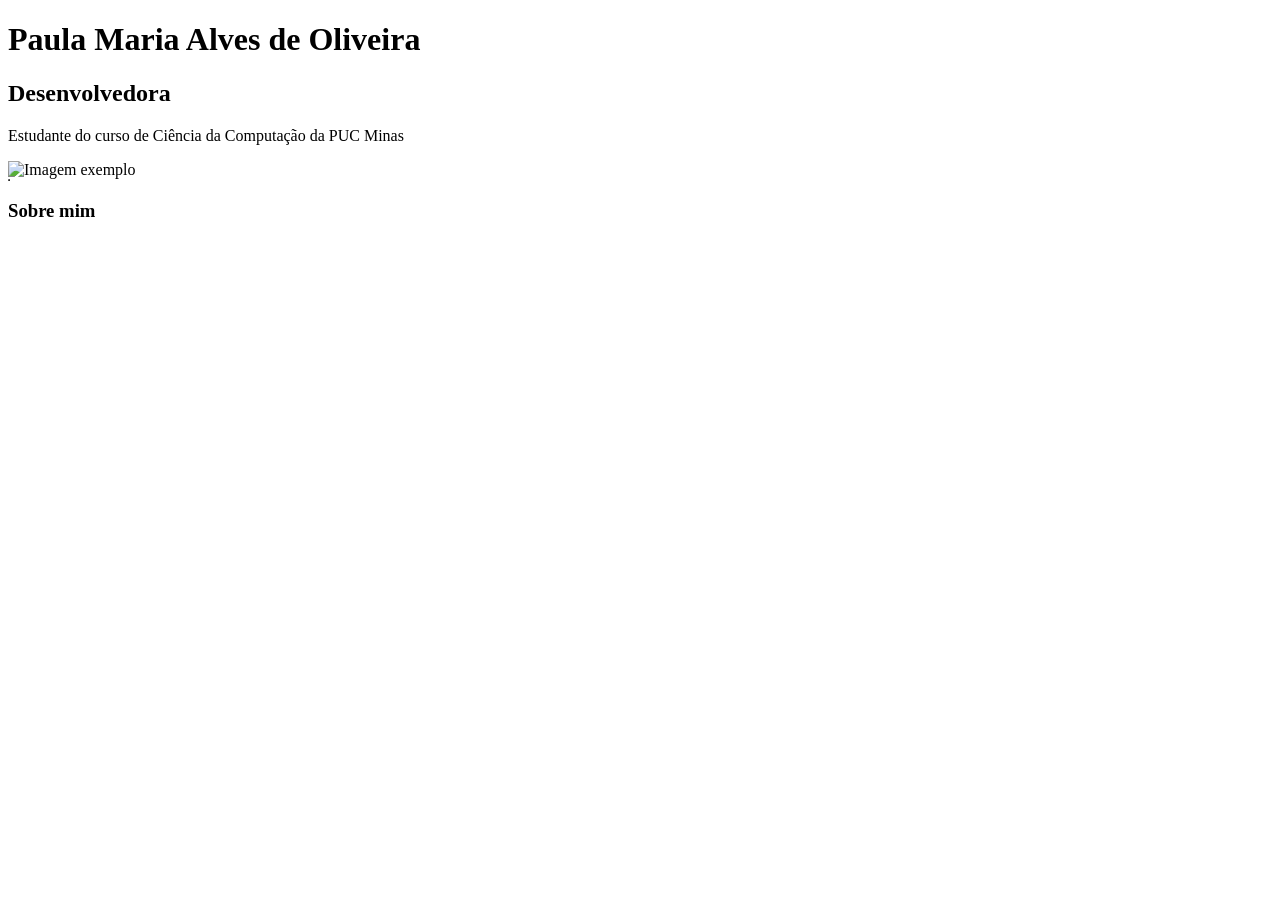
==== public/index.html @ b2fc9676 "inicio atv 3/4" ====
<!DOCTYPE html>
<html lang="pt-BR">
<head>
    <meta charset="UTF-8">
    <meta name="viewport" content="width=device-width, initial-scale=1.0">
    <link rel = "stylesheet" href = "style.css">
    <title>CV</title>
</head>
<body>
    <!--CABEÇALHO-->
    <header>
        <meta name = "description" content = "Atividade Prática DIW">
        <meta name = "author" content = "Paula Maria">
                
    </header>

    <!--Conteudo-->
    <main>
        <h1>Paula Maria Alves de Oliveira</h1>
        <h2 class = "subtitulo">Desenvolvedora</h2>
        <p>Estudante do curso de Ciência da Computação da PUC Minas</p>

        <table border = "1">
            <tr>
                <img src = "exemplo.jpg" alt = "Imagem exemplo">
            </tr>
        </table>
    </main>



    <!--Barra lateral-->
    <aside class = "perfil">
        <h3 class = "Titulo"> Sobre mim </h3>

    </aside>
    
</body>
</html>
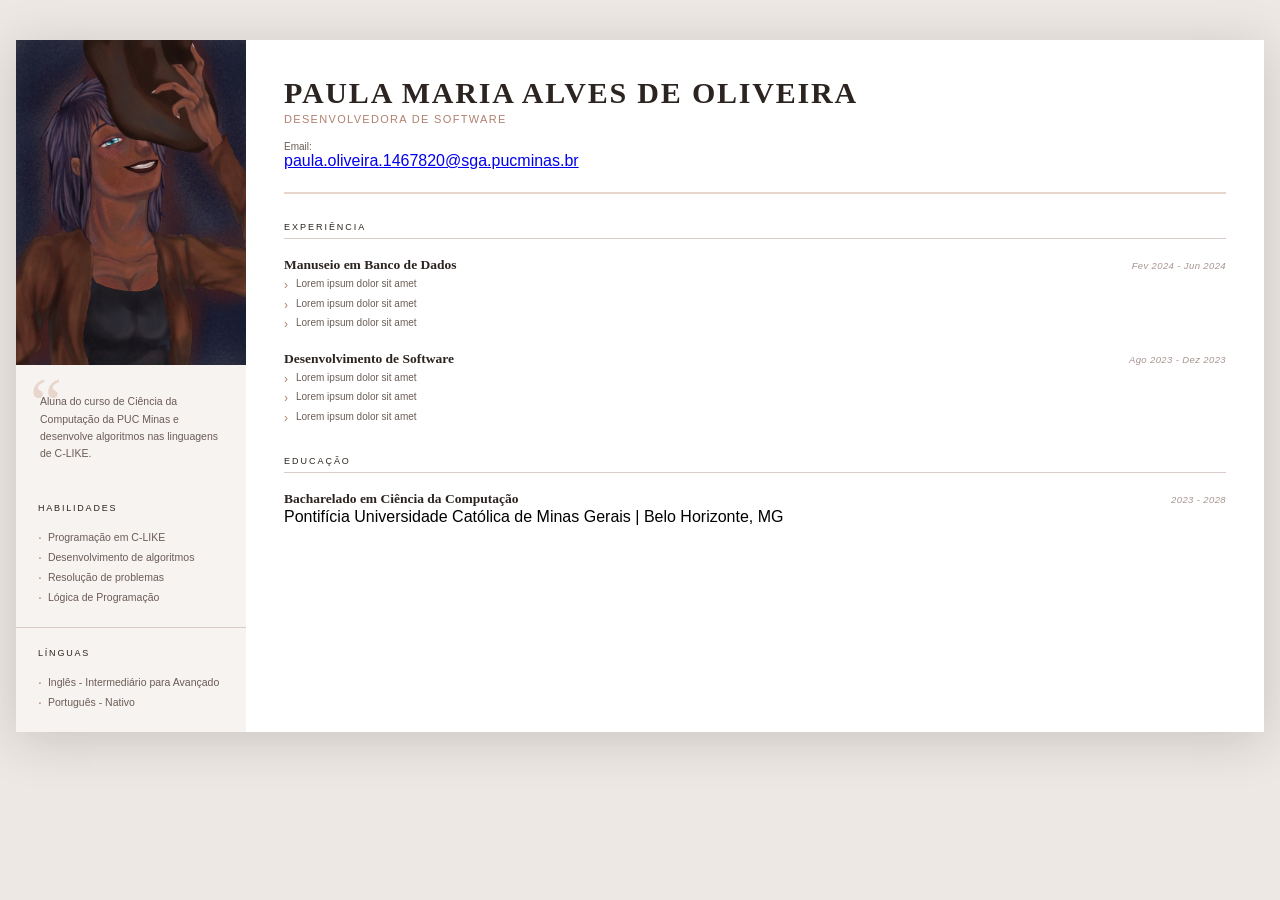
==== commit 6bd1e365: "página html" ====
--- a/public/index.html
+++ b/public/index.html
@@ -1,39 +1,89 @@
 <!DOCTYPE html>
-<html lang="pt-BR">
+<html lang="en">
 <head>
-    <meta charset="UTF-8">
-    <meta name="viewport" content="width=device-width, initial-scale=1.0">
-    <link rel = "stylesheet" href = "style.css">
-    <title>CV</title>
+     <meta charset="UTF-8">
+     <meta name="viewport" content="width=device-width, initial-scale=1.0">
+     <title>Document</title>
+     <link rel="stylesheet" href="style.css">
 </head>
 <body>
-    <!--CABEÇALHO-->
-    <header>
-        <meta name = "description" content = "Atividade Prática DIW">
-        <meta name = "author" content = "Paula Maria">
-                
-    </header>
+     <div class = "card">
+          <aside class = "barraLateral">
+               <img src = "SV OC.jpg"  alt = "avatar">
+               
+               <div class = "quote-block">
+                    <span class = "quote-mark">“</span>
+                    <p>Aluna do curso de Ciência da Computação da PUC Minas e desenvolve algoritmos nas linguagens de C-LIKE.</p>
+               </div>
 
-    <!--Conteudo-->
-    <main>
-        <h1>Paula Maria Alves de Oliveira</h1>
-        <h2 class = "subtitulo">Desenvolvedora</h2>
-        <p>Estudante do curso de Ciência da Computação da PUC Minas</p>
+               <div class = "subSection">
+                    <p class = "subTitle">Habilidades</p>
+                    <ul class = "habilidades">
+                         <li>Programação em C-LIKE</li>
+                         <li>Desenvolvimento de algoritmos</li>
+                         <li>Resolução de problemas</li>
+                         <li>Lógica de Programação</li>
+                    </ul>
+               </div>
+               <div class = "subSection">
+                    <p class = "subTitle">Línguas</p>
+                    <ul class = "linguas-List">
+                         <li>Inglês - Intermediário para Avançado</li>
+                         <li>Português - Nativo</li>
+                    </ul>
+               </div>
+          </aside>
 
-        <table border = "1">
-            <tr>
-                <img src = "exemplo.jpg" alt = "Imagem exemplo">
-            </tr>
-        </table>
-    </main>
+          <main class = "main">
+               <header class = "header">
+                    <h1>Paula Maria Alves de Oliveira</h1>
+                    <p class = "role">Desenvolvedora de Software</p>
+                    <div class = "contactInfo">
+                         <div>
+                              <span>Email: </span>
+                              <a href = "mailto: paula.oliveira.1467820@sga.pucminas.br">paula.oliveira.1467820@sga.pucminas.br</a>
+                         </div>
+                    </div>
+               </header>
 
+               <section class = "section">
+                    <p class = "section-title">Experiência</p>
+                    <div class = "entry">
+                         <div class = "entry-header">
+                              <span class = "entry-title">Manuseio em Banco de Dados</span>
+                              <span class = "entry-duration">Fev 2024 - Jun 2024</span>
+                         </div>
+                         <ul class = "entry-bullets">
+                              <li>Lorem ipsum dolor sit amet</li>
+                              <li>Lorem ipsum dolor sit amet</li>
+                              <li>Lorem ipsum dolor sit amet</li>
+                         </ul>
+                    </div>
 
+                    <div class = "entry">
+                         <div class = "entry-header">
+                              <span class = "entry-title">Desenvolvimento de Software</span>
+                              <span class = "entry-duration">Ago 2023 - Dez 2023</span>
+                         </div>
+                         <ul class = "entry-bullets">
+                              <li>Lorem ipsum dolor sit amet</li>
+                              <li>Lorem ipsum dolor sit amet</li>
+                              <li>Lorem ipsum dolor sit amet</li>
+                         </ul>
+                    </div>
+               </section>
 
-    <!--Barra lateral-->
-    <aside class = "perfil">
-        <h3 class = "Titulo"> Sobre mim </h3>
-
-    </aside>
-    
+               <section class = "section">
+                    <p class = "section-title">Educação</p>
+                    <div class = "entry">
+                         <div class = "entry-header">
+                              <span class = "entry-title">Bacharelado em Ciência da Computação</span>
+                              <span class = "entry-duration">2023 - 2028</span>
+                         </div>
+                         <p>Pontifícia Universidade Católica de Minas Gerais | Belo Horizonte, MG</p>
+                    </div>
+               </section>
+          </main>
+     </div>
 </body>
 </html>
--- a/public/style.css
+++ b/public/style.css
@@ -0,0 +1,195 @@
+*, *::before, *::after { box-sizing: border-box; margin: 0; padding: 0; }
+
+    :root {
+      --blush:    #e8d5cc;
+      --cream:    #f7f3f0;
+      --dark:     #2c2420;
+      --mid:      #6b5c56;
+      --light:    #a89490;
+      --divider:  #d9ccc8;
+      --accent:   #b08070;
+      --sidebar-w: 230px;
+    }
+
+    body {
+      font-family: 'Jost', sans-serif;
+      background: #ede8e4;
+      min-height: 100vh;
+      display: flex;
+      justify-content: center;
+      align-items: flex-start;
+      padding: 40px 16px;
+    }
+
+    .card {
+      width: 100%;
+      background: #fff;
+      display: grid;
+      grid-template-columns: var(--sidebar-w) 1fr;
+      box-shadow: 0 8px 48px rgba(44,36,32,.18);
+    }
+
+    .barraLateral {
+      background: var(--cream);
+      display: flex;
+      flex-direction: column;
+    }
+
+    .quote-block {
+      padding: 28px 22px 20px;
+      position: relative;
+    }
+    .quote-mark {
+      font-family: 'Cormorant Garamond', serif;
+      font-size: 72px;
+      line-height: .6;
+      color: var(--blush);
+      position: absolute;
+      top: 18px;
+      left: 14px;
+      user-select: none;
+    }
+    .quote-block p {
+      font-size: 10.5px;
+      color: var(--mid);
+      line-height: 1.65;
+      position: relative;
+      z-index: 1;
+      padding-left: 2px;
+    }
+    .quote-block p em { color: var(--accent); font-style: normal; }
+
+    .subSection { padding: 20px 22px; }
+    .subSection + .subSection { border-top: 1px solid var(--divider); }
+
+    .subTitle {
+      font-family: 'Jost', sans-serif;
+      font-size: 9px;
+      font-weight: 500;
+      letter-spacing: .2em;
+      text-transform: uppercase;
+      color: var(--dark);
+      margin-bottom: 14px;
+    }
+
+    .habilidades { list-style: none; }
+    .habilidades li {
+      font-size: 10.5px;
+      color: var(--mid);
+      padding: 3px 0;
+      display: flex;
+      align-items: center;
+      gap: 6px;
+    }
+    .habilidades li::before {
+      content: '·';
+      color: var(--accent);
+      font-size: 14px;
+      line-height: 1;
+    }
+
+    .linguas-List { list-style: none; }
+    .linguas-List li {
+      font-size: 10.5px;
+      color: var(--mid);
+      padding: 3px 0;
+      display: flex;
+      align-items: center;
+      gap: 6px;
+    }
+    .linguas-List li::before {
+      content: '·';
+      color: var(--accent);
+      font-size: 14px;
+      line-height: 1;
+    }
+
+    .main {
+      padding: 36px 38px 48px;
+    }
+
+    .header {
+      padding-bottom: 22px;
+      border-bottom: 2px solid var(--blush);
+      margin-bottom: 28px;
+    }
+    .header h1 {
+      font-family: 'Cormorant Garamond', serif;
+      font-size: 30px;
+      font-weight: 600;
+      letter-spacing: .06em;
+      text-transform: uppercase;
+      color: var(--dark);
+      line-height: 1.1;
+    }
+    .header .role {
+      font-size: 11px;
+      font-weight: 400;
+      letter-spacing: .12em;
+      color: var(--accent);
+      text-transform: uppercase;
+      margin: 4px 0 16px;
+    }
+
+    .contactInfo {
+      display: grid;
+      grid-template-columns: 1fr 1fr;
+      gap: 3px 16px;
+    }
+    .contactInfo span {
+      font-size: 10px;
+      color: var(--mid);
+      display: block;
+    }
+
+    .section-title {
+      font-family: 'Jost', sans-serif;
+      font-size: 9px;
+      font-weight: 500;
+      letter-spacing: .22em;
+      text-transform: uppercase;
+      color: var(--dark);
+      border-bottom: 1px solid var(--divider);
+      padding-bottom: 6px;
+      margin-bottom: 18px;
+    }
+
+    section { margin-bottom: 30px; }
+
+    .entry { margin-bottom: 18px; }
+
+    .entry-header {
+      display: flex;
+      justify-content: space-between;
+      align-items: baseline;
+      margin-bottom: 1px;
+    }
+    .entry-title {
+      font-family: 'Cormorant Garamond', serif;
+      font-size: 13.5px;
+      font-weight: 600;
+      color: var(--dark);
+    }
+    .entry-duration {
+      font-size: 9.5px;
+      color: var(--light);
+      letter-spacing: .04em;
+      white-space: nowrap;
+      font-style: italic;
+    }
+
+    .entry-bullets { list-style: none; }
+    .entry-bullets li {
+      font-size: 10px;
+      color: var(--mid);
+      line-height: 1.55;
+      padding: 2px 0 2px 12px;
+      position: relative;
+    }
+    .entry-bullets li::before {
+      content: '›';
+      position: absolute;
+      left: 0;
+      color: var(--accent);
+      font-size: 12px;
+    }
